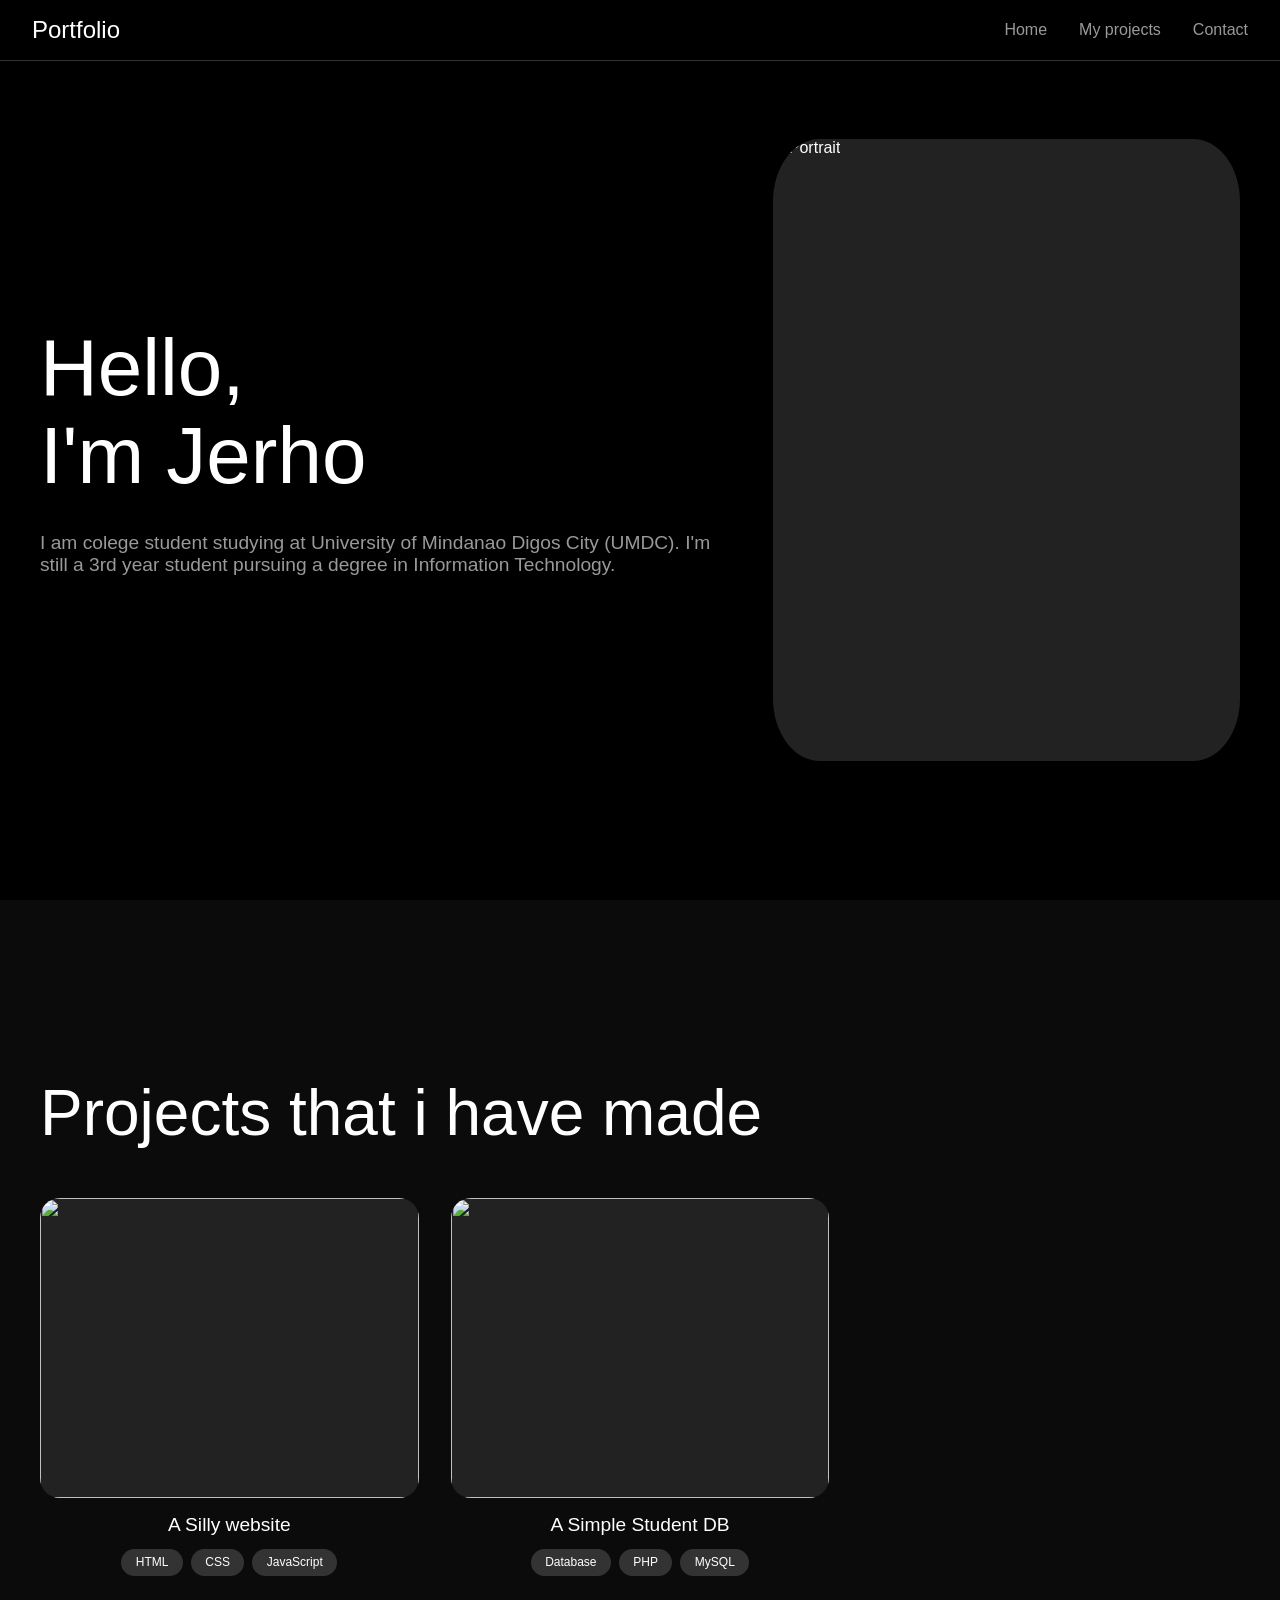
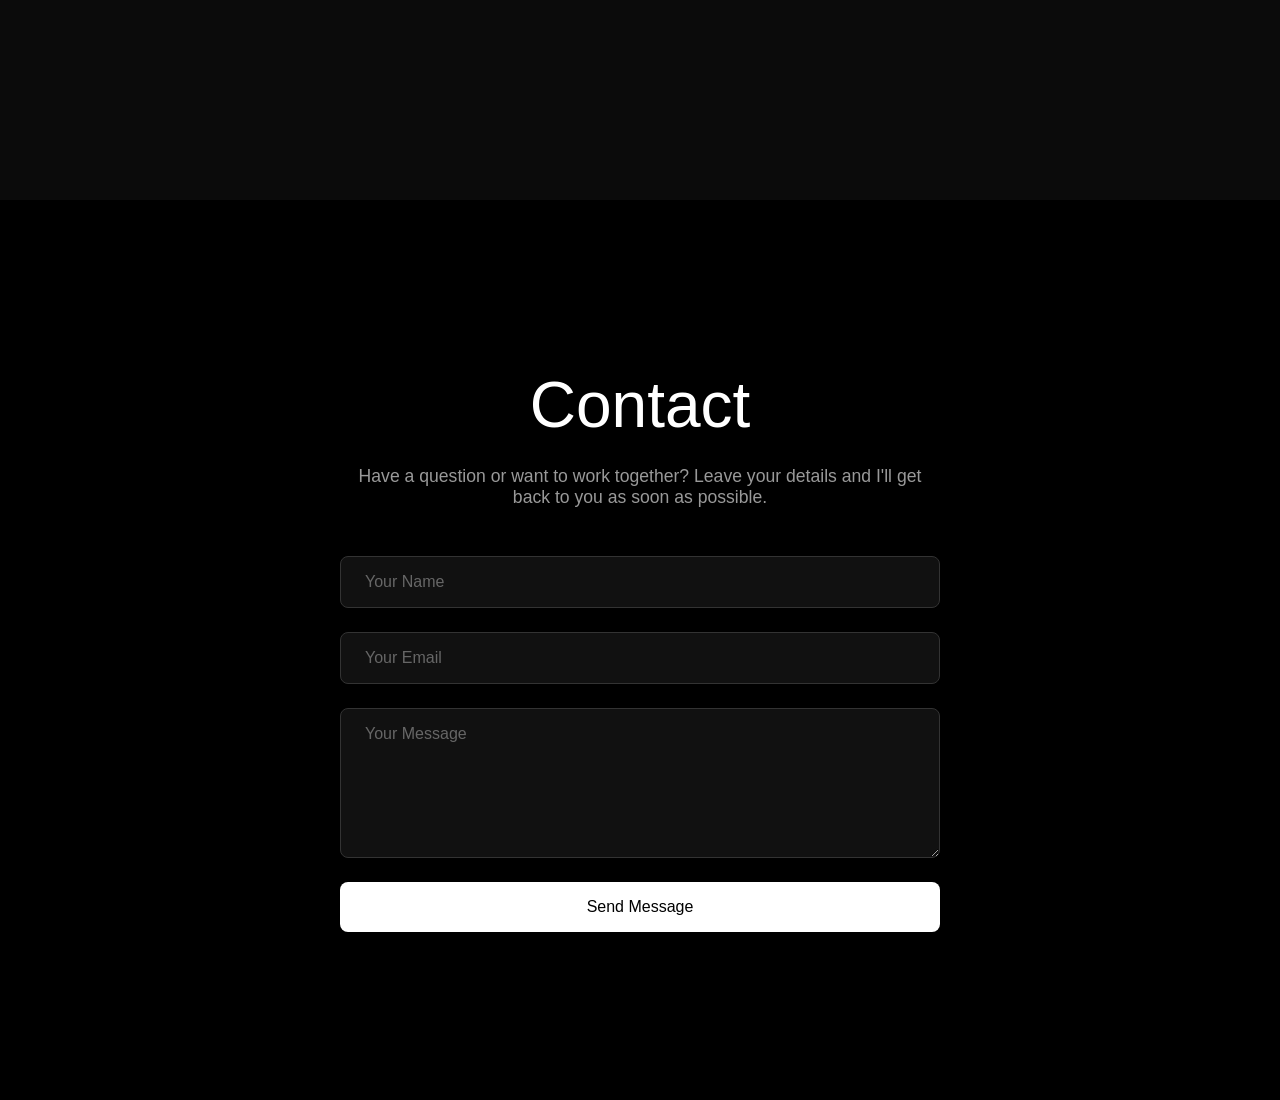
==== front.html @ 0e357442 "Add files via upload" ====
<!DOCTYPE html>
<html lang="en">
<head>
    <meta charset="UTF-8">
    <meta name="viewport" content="width=device-width, initial-scale=1.0">
    <title>My Design Portfolio</title>
    <link rel="stylesheet" href="stle.css">
</head>
<body>
    <!-- Navigation -->
    <nav>
        <div class="nav-container">
            <div class="nav-logo">Portfolio</div>
            <ul class="nav-links" id="navLinks">
                <li><a href="#home" class="nav-link active">Home</a></li>
                <li><a href="#projects" class="nav-link">My projects</a></li>
                <li><a href="#Contact" class="nav-link">Contact</a></li>
            </ul>
            <button class="menu-toggle" id="menuToggle">☰</button>
        </div>
    </nav>

    <!-- Home Section -->
    <section id="home">
        <div class="container">
            <div class="home-text">
                <h1>Hello,<br>I'm Jerho</h1>
                <p>I am colege student studying at University of Mindanao Digos City (UMDC).
                    I'm still a 3rd year student pursuing a degree in Information Technology.</p>
            </div>
            <div class="home-image">
                <div class="portrait">
                    <img src="Assets/me.png" alt="Portrait">
                </div>
            </div>
        </div>
    </section>


    <!-- Projects Section -->
    <section id="projects">
        <div class="container">
            <h2>Projects that i have made</h2>
            <div class="projects-grid">

                <div class="projects-item">
                    <div class="projects-image" onclick="openModal('Assets/necosite_full.gif', 'A Silly website')">
                        <img src="Assets/necosite.gif" >
                    </div>
                    <h3>A Silly website</h3>
                    <div class="tech-stack">
                        <span class="tech-tag">HTML</span>
                        <span class="tech-tag">CSS</span>
                        <span class="tech-tag">JavaScript</span>
                    </div>
                </div>
            
                <div class="projects-item">
                    <div class="projects-image" onclick="openModal('Assets/student_db_full.gif', 'A Simple Student DB')">
                        <img src="Assets/student_db.gif" >
                    </div>
                    <h3>A Simple Student DB</h3>
                    <div class="tech-stack">
                        <span class="tech-tag">Database</span>
                        <span class="tech-tag">PHP</span>
                        <span class="tech-tag">MySQL</span>
                    </div>
                </div>

            </div>
        </div>
    </section>

    <!-- Contact Section -->
    <section id="Contact">
        <div class="container">
            <h2>Contact</h2>
            <p>Have a question or want to work together? Leave your details and I'll get back to you as soon as possible.</p>
            <form class="contact-form">
                <input type="text" placeholder="Your Name" required>
                <input type="email" placeholder="Your Email" required>
                <textarea placeholder="Your Message" required></textarea>
                <button type="submit">Send Message</button>
            </form>
        </div>
    </section>

    <!-- Modal -->
    <div id="imageModal" class="modal" onclick="closeModal()">
        <span class="modal-close">&times;</span>
        <img class="modal-content" id="modalImage">
        <div class="modal-caption" id="modalCaption"></div>
    </div>

    <script src="script.js"></script>
</body>
</html>
---- stle.css ----
/* Global Styles */
html { scroll-behavior: smooth; }

* {
    margin: 0;
    padding: 0;
    box-sizing: border-box;
}

body {
    background: #000;
    color: #fff;
    font-family: -apple-system, BlinkMacSystemFont, 'Segoe UI', Arial, sans-serif;
    overflow-x: hidden;
}

/* Navigation */
nav {
    position: fixed;
    top: 0;
    left: 0;
    right: 0;
    background: rgba(0, 0, 0, 0.95);
    border-bottom: 1px solid #333;
    padding: 1rem 2rem;
    z-index: 1000;
}

.nav-container {
    max-width: 1400px;
    margin: 0 auto;
    display: flex;
    justify-content: space-between;
    align-items: center;
}

.nav-logo {
    font-size: 1.5rem;
    font-weight: 300;
}

.nav-links {
    display: flex;
    gap: 2rem;
    list-style: none;
}

.nav-links a {
    color: #999;
    text-decoration: none;
    transition: color 0.3s;
}

.nav-links a:hover {
    color: #fff;
}

.nav-links a:visited {
    color: #999;
}

.nav-links a:focus {
    outline: none;
}

.menu-toggle {
    display: none;
    background: none;
    border: none;
    color: #fff;
    font-size: 1.5rem;
    cursor: pointer;
}

/* Section Layouts */
section {
    min-height: 100vh;
    display: flex;
    align-items: center;
    justify-content: center;
    padding: 2rem 2rem 2rem;
}

.container {
    max-width: 1200px;
    width: 100%;
}

/* Home Section */
#home .container {
    display: grid;
    grid-template-columns: 1.2fr 0.8fr;
    gap: 2rem;
    align-items: center;
}

.home-text h1 {
    font-size: 5rem;
    font-weight: 300;
    line-height: 1.1;
    margin-bottom: 1rem;
}

.home-text p {
    color: #999;
    font-size: 1.2rem;
    margin-top: 2rem;
}

.home-image {
    display: flex;
    justify-content: flex-end;
}

.portrait {
    width: 100%;
    max-width: 520px;
    aspect-ratio: 3 / 4;
    height: auto;
    background: #222;
    border-radius: 10%;
    overflow: hidden;
}

.portrait img {
    width: 100%;
    height: 100%;
    object-fit: cover;
}

/* Projects Section */
#projects {
    background: #0a0a0a;
}

#projects h2 {
    font-size: 4rem;
    font-weight: 300;
    margin-bottom: 3rem;
}

.projects-grid {
    display: grid;
    grid-template-columns: repeat(3, 1fr);
    gap: 2rem;
    margin-bottom: 3rem;
}

.projects-item {
    text-align: center;
}

.projects-image {
    width: 100%;
    height: 300px;
    background: #222;
    border-radius: 20px;
    margin-bottom: 1rem;
    overflow: hidden;
    transition: transform 0.3s ease, box-shadow 0.3s ease;
    cursor: pointer;
    position: relative;
}


.projects-image:hover {
    transform: translateY(-5px);
    box-shadow: 0 10px 30px rgba(255, 255, 255, 0.1);
}

.projects-image:hover::after {
    opacity: 0.7;
}

.projects-image img {
    width: 100%;
    height: 100%;
    object-fit: cover;
    transition: filter 0.3s ease;
}

.projects-image:hover img {
    filter: brightness(0.7);
}

.projects-item h3 {
    font-size: 1.2rem;
    font-weight: 400;
    margin-bottom: 0.8rem;
}

.projects-item p {
    color: #999;
    font-size: 0.9rem;
}

/* Tech Stack Tags */
.tech-stack {
    display: flex;
    flex-wrap: wrap;
    gap: 0.5rem;
    justify-content: center;
    margin-top: 0.5rem;
}

.tech-tag {
    background: #333;
    color: #fff;
    padding: 0.4rem 0.9rem;
    border-radius: 15px;
    font-size: 0.75rem;
    font-weight: 500;
    transition: background 0.3s ease;
}

.tech-tag:hover {
    background: #444;
}

/* Modal Styles - Dynamic sizing that adapts to image */
.modal {
    display: none;
    position: fixed;
    z-index: 2000;
    left: 0;
    top: 0;
    width: 100vw;
    height: 100vh;
    background-color: rgba(0, 0, 0, 0.98);
    animation: fadeIn 0.3s ease;
    overflow: hidden;
    padding: 80px 40px 100px 40px;
}

@keyframes fadeIn {
    from { opacity: 0; }
    to { opacity: 1; }
}

.modal-content {
    position: absolute;
    top: 50%;
    left: 50%;
    transform: translate(-50%, -50%);
    /* Remove max constraints - let the image be its natural size within viewport */
    max-width: calc(100vw - 80px);
    max-height: calc(100vh - 180px);
    width: auto;
    height: auto;
    border-radius: 8px;
    animation: zoomIn 0.4s ease;
    box-shadow: 0 0 50px rgba(255, 255, 255, 0.1);
    /* Let image maintain its aspect ratio */
    object-fit: contain;
}

@keyframes zoomIn {
    from {
        transform: translate(-50%, -50%) scale(0.7);
        opacity: 0;
    }
    to {
        transform: translate(-50%, -50%) scale(1);
        opacity: 1;
    }
}

.modal-close {
    position: fixed;
    top: 25px;
    right: 40px;
    color: #fff;
    font-size: 60px;
    font-weight: 200;
    cursor: pointer;
    transition: color 0.3s ease, transform 0.2s ease;
    z-index: 2001;
    line-height: 1;
    user-select: none;
}

.modal-close:hover {
    color: #ccc;
    transform: rotate(90deg);
}

.modal-caption {
    position: fixed;
    bottom: 40px;
    left: 50%;
    transform: translateX(-50%);
    text-align: center;
    color: #fff;
    font-size: 1.4rem;
    padding: 18px 40px;
    background: rgba(0, 0, 0, 0.8);
    border-radius: 40px;
    backdrop-filter: blur(15px);
    z-index: 2001;
    font-weight: 300;
}

/* Contact Section */
#Contact {
    background: #000;
}

#Contact h2 {
    font-size: 4rem;
    font-weight: 300;
    margin-bottom: 1.5rem;
    text-align: center;
}

#Contact p {
    color: #999;
    font-size: 1.1rem;
    text-align: center;
    margin-bottom: 3rem;
    max-width: 600px;
    margin-left: auto;
    margin-right: auto;
}

.contact-form {
    max-width: 600px;
    margin: 0 auto;
    display: flex;
    flex-direction: column;
    gap: 1.5rem;
}

.contact-form input,
.contact-form textarea {
    width: 100%;
    padding: 1rem 1.5rem;
    background: #111;
    border: 1px solid #333;
    border-radius: 8px;
    color: #fff;
    font-size: 1rem;
    font-family: inherit;
    transition: border-color 0.3s ease;
}

.contact-form input:focus,
.contact-form textarea:focus {
    outline: none;
    border-color: #666;
}

.contact-form input::placeholder,
.contact-form textarea::placeholder {
    color: #666;
}

.contact-form textarea {
    min-height: 150px;
    resize: vertical;
}

.contact-form button {
    padding: 1rem 2rem;
    background: #fff;
    color: #000;
    border: none;
    border-radius: 8px;
    font-size: 1rem;
    font-weight: 500;
    cursor: pointer;
    transition: background-color 0.3s ease, transform 0.2s ease;
}

.contact-form button:hover {
    background: #e0e0e0;
    transform: translateY(-2px);
}

.contact-form button:active {
    transform: translateY(0);
}

#home {
    background: #000;
}

#projects {
    background: #0b0b0b;
}

#Contact {
    background: #000;
}
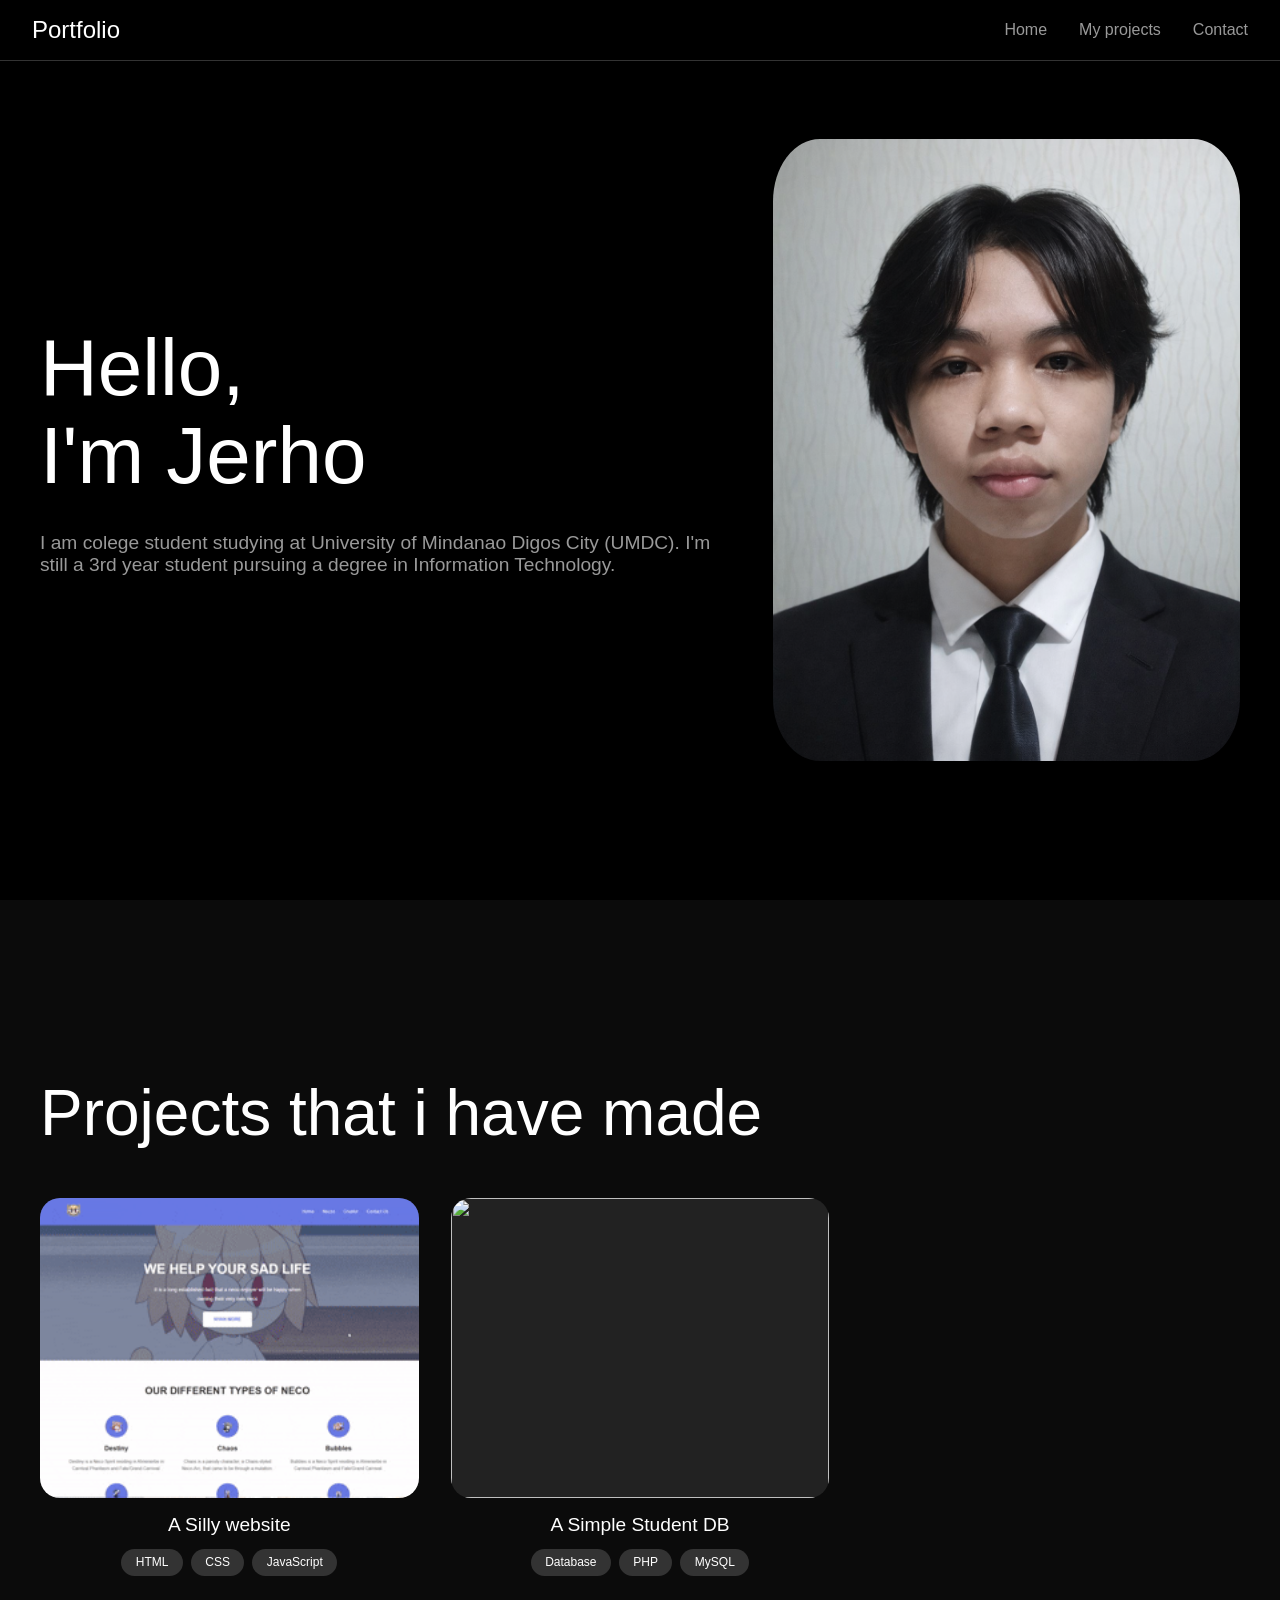
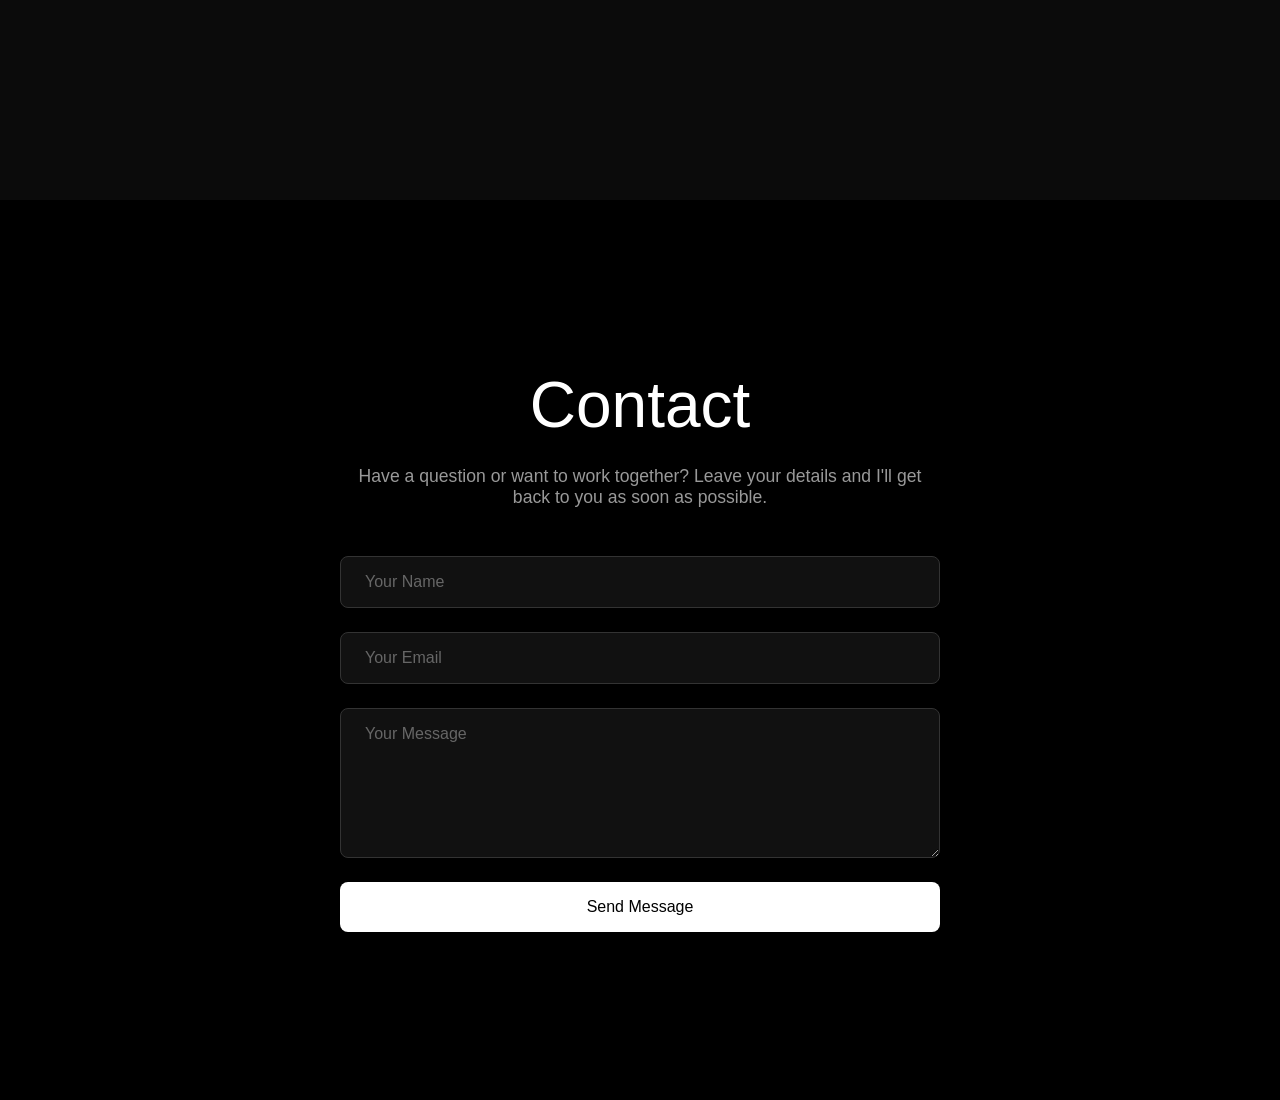
==== commit cf1e4493: "Add files via upload" ====
--- a/front.html
+++ b/front.html
@@ -44,7 +44,11 @@
             <div class="projects-grid">
 
                 <div class="projects-item">
-                    <div class="projects-image" onclick="openModal('Assets/necosite_full.gif', 'A Silly website')">
+                    <div class="projects-image" onclick="openModal
+                    ('Assets/necosite.gif',
+                    'A Silly Website', 
+                    'A fun little website built just for laughs. this was supposed to be the final output on IT ELECTIVE 3  I just couldnt help but make it all about my beloved neco arc. It features a simple design with alot of neco arc memes. Built using HTML, CSS, and JavaScript.',
+                     ['HTML', 'CSS', 'JavaScript'])">
                         <img src="Assets/necosite.gif" >
                     </div>
                     <h3>A Silly website</h3>
@@ -56,7 +60,10 @@
                 </div>
             
                 <div class="projects-item">
-                    <div class="projects-image" onclick="openModal('Assets/student_db_full.gif', 'A Simple Student DB')">
+                    <div class="projects-image" onclick="openModal('Assets/student_db.gif',
+                     'A Simple Student DB',
+                      'A student database management system with login, this was a project for Miss Ness that I Made using Visual Studio 2022. I was new to the software so it was different from the Visual Studio I\'m Familiar with.',
+                       ['Database', 'PHP', 'MySQL'])">
                         <img src="Assets/student_db.gif" >
                     </div>
                     <h3>A Simple Student DB</h3>
@@ -86,12 +93,64 @@
     </section>
 
     <!-- Modal -->
-    <div id="imageModal" class="modal" onclick="closeModal()">
-        <span class="modal-close">&times;</span>
-        <img class="modal-content" id="modalImage">
-        <div class="modal-caption" id="modalCaption"></div>
+    <div id="imageModal" class="modal-overlay" onclick="handleOverlayClick(event)">
+        <div class="modal-card">
+            <button class="modal-close" onclick="closeModal()">&#x2715;</button>
+            <div class="modal-left">
+                <img id="modalImage" src="" alt="Project preview">
+            </div>
+            <div class="modal-right">
+                <p class="modal-label">Project</p>
+                <h2 id="modalTitle"></h2>
+                <p id="modalDescription"></p>
+                <div class="modal-tags" id="modalTags"></div>
+            </div>
+        </div>
     </div>
 
-    <script src="script.js"></script>
+    <script>
+        function openModal(src, title, description, tags) {
+            const overlay = document.getElementById('imageModal');
+            document.getElementById('modalImage').src = src;
+            document.getElementById('modalTitle').textContent = title;
+            document.getElementById('modalDescription').textContent = description;
+            const tagsEl = document.getElementById('modalTags');
+            tagsEl.innerHTML = tags.map(t => `<span class="modal-tag">${t}</span>`).join('');
+            overlay.classList.add('active');
+            document.body.style.overflow = 'hidden';
+        }
+
+        function closeModal() {
+            document.getElementById('imageModal').classList.remove('active');
+            document.body.style.overflow = '';
+        }
+
+        function handleOverlayClick(e) {
+            if (e.target === document.getElementById('imageModal')) closeModal();
+        }
+
+        document.addEventListener('keydown', e => { if (e.key === 'Escape') closeModal(); });
+
+        // Active nav link on scroll
+        const sections = document.querySelectorAll('section');
+        const navLinks = document.querySelectorAll('.nav-link');
+
+        window.addEventListener('scroll', () => {
+            let current = '';
+            sections.forEach(section => {
+                const sectionTop = section.offsetTop - 100;
+                if (window.scrollY >= sectionTop) current = section.getAttribute('id');
+            });
+            navLinks.forEach(link => {
+                link.classList.remove('active');
+                if (link.getAttribute('href') === '#' + current) link.classList.add('active');
+            });
+        });
+
+        document.getElementById('menuToggle').addEventListener('click', () => {
+            const nav = document.getElementById('navLinks');
+            nav.style.display = nav.style.display === 'flex' ? 'none' : 'flex';
+        });
+    </script>
 </body>
 </html>
--- a/stle.css
+++ b/stle.css
@@ -217,19 +217,23 @@
     background: #444;
 }
 
-/* Modal Styles - Dynamic sizing that adapts to image */
-.modal {
+/* Modal Overlay */
+.modal-overlay {
     display: none;
     position: fixed;
+    inset: 0;
     z-index: 2000;
-    left: 0;
-    top: 0;
-    width: 100vw;
-    height: 100vh;
-    background-color: rgba(0, 0, 0, 0.98);
-    animation: fadeIn 0.3s ease;
-    overflow: hidden;
-    padding: 80px 40px 100px 40px;
+    background: rgba(0, 0, 0, 0.6);
+    backdrop-filter: blur(12px);
+    -webkit-backdrop-filter: blur(12px);
+    align-items: center;
+    justify-content: center;
+    padding: 2rem;
+    animation: fadeIn 0.25s ease;
+}
+
+.modal-overlay.active {
+    display: flex;
 }
 
 @keyframes fadeIn {
@@ -237,67 +241,116 @@
     to { opacity: 1; }
 }
 
-.modal-content {
+/* Modal Card */
+.modal-card {
+    display: flex;
+    flex-direction: row;
+    background: #111;
+    border: 1px solid #2a2a2a;
+    border-radius: 20px;
+    overflow: hidden;
+    max-width: 1100px;
+    width: 100%;
+    max-height: 90vh;
+    position: relative;
+    animation: slideUp 0.3s cubic-bezier(0.16, 1, 0.3, 1);
+}
+
+@keyframes slideUp {
+    from { transform: translateY(30px); opacity: 0; }
+    to { transform: translateY(0); opacity: 1; }
+}
+
+/* Left: GIF */
+.modal-left {
+    flex: 1.6;
+    background: #0a0a0a;
+    display: flex;
+    align-items: center;
+    justify-content: center;
+    overflow: hidden;
+    min-height: 480px;
+}
+
+.modal-left img {
+    width: 100%;
+    height: 100%;
+    object-fit: cover;
+    display: block;
+}
+
+/* Right: Info */
+.modal-right {
+    flex: 0.6;
+    padding: 3rem 2.5rem;
+    display: flex;
+    flex-direction: column;
+    justify-content: center;
+    gap: 1rem;
+    border-left: 1px solid #222;
+}
+
+.modal-label {
+    font-size: 0.75rem;
+    letter-spacing: 0.15em;
+    text-transform: uppercase;
+    color: #555;
+    font-weight: 500;
+}
+
+.modal-right h2 {
+    font-size: 1.8rem;
+    font-weight: 400;
+    line-height: 1.2;
+    color: #fff;
+}
+
+.modal-right p {
+    color: #888;
+    font-size: 0.95rem;
+    line-height: 1.7;
+}
+
+.modal-tags {
+    display: flex;
+    flex-wrap: wrap;
+    gap: 0.5rem;
+    margin-top: 0.5rem;
+}
+
+.modal-tag {
+    background: #1e1e1e;
+    border: 1px solid #333;
+    color: #ccc;
+    padding: 0.35rem 0.85rem;
+    border-radius: 20px;
+    font-size: 0.75rem;
+    font-weight: 500;
+}
+
+/* Close button */
+.modal-close {
     position: absolute;
-    top: 50%;
-    left: 50%;
-    transform: translate(-50%, -50%);
-    /* Remove max constraints - let the image be its natural size within viewport */
-    max-width: calc(100vw - 80px);
-    max-height: calc(100vh - 180px);
-    width: auto;
-    height: auto;
-    border-radius: 8px;
-    animation: zoomIn 0.4s ease;
-    box-shadow: 0 0 50px rgba(255, 255, 255, 0.1);
-    /* Let image maintain its aspect ratio */
-    object-fit: contain;
-}
-
-@keyframes zoomIn {
-    from {
-        transform: translate(-50%, -50%) scale(0.7);
-        opacity: 0;
-    }
-    to {
-        transform: translate(-50%, -50%) scale(1);
-        opacity: 1;
-    }
-}
-
-.modal-close {
-    position: fixed;
-    top: 25px;
-    right: 40px;
-    color: #fff;
-    font-size: 60px;
-    font-weight: 200;
+    top: 1rem;
+    right: 1.2rem;
+    background: #1e1e1e;
+    border: 1px solid #333;
+    color: #aaa;
+    width: 32px;
+    height: 32px;
+    border-radius: 50%;
+    font-size: 0.85rem;
     cursor: pointer;
-    transition: color 0.3s ease, transform 0.2s ease;
-    z-index: 2001;
-    line-height: 1;
-    user-select: none;
+    display: flex;
+    align-items: center;
+    justify-content: center;
+    z-index: 10;
+    transition: background 0.2s, color 0.2s;
 }
 
 .modal-close:hover {
-    color: #ccc;
-    transform: rotate(90deg);
-}
-
-.modal-caption {
-    position: fixed;
-    bottom: 40px;
-    left: 50%;
-    transform: translateX(-50%);
-    text-align: center;
-    color: #fff;
-    font-size: 1.4rem;
-    padding: 18px 40px;
-    background: rgba(0, 0, 0, 0.8);
-    border-radius: 40px;
-    backdrop-filter: blur(15px);
-    z-index: 2001;
-    font-weight: 300;
+    background: #333;
+    color: #fff;
 }
 
 /* Contact Section */
@@ -390,7 +443,4 @@
 
 #Contact {
     background: #000;
-}
-
-
-
+}
